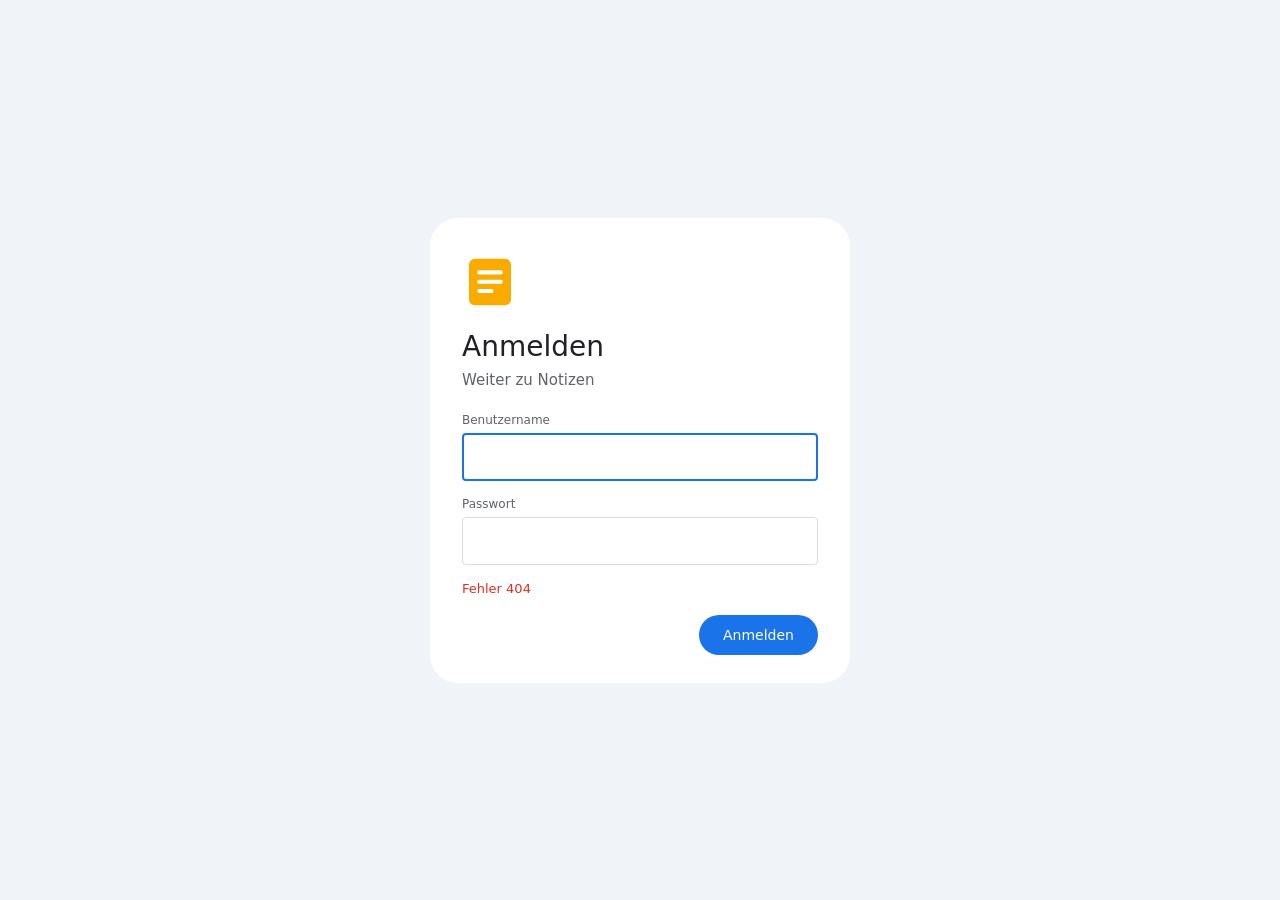
==== static/index.html @ 04e2d94e "added v0.0.1" ====
<!doctype html>
<html lang="de">
<head>
  <meta charset="utf-8">
  <meta name="viewport" content="width=device-width, initial-scale=1, viewport-fit=cover">
  <meta name="color-scheme" content="light dark">
  <meta name="theme-color" content="#ffffff">
  <title>Notizen</title>
  <link rel="icon" href="/static/logo.svg" type="image/svg+xml">
  <link rel="stylesheet" href="/static/style.css">
  <script src="/static/app.js" defer></script>
</head>
<body>
  <!-- Anmeldung -->
  <div id="login" class="login hidden">
    <form id="login-form" class="login-card" autocomplete="on" novalidate>
      <img src="/static/logo.svg" alt="" width="56" height="56">
      <h1>Anmelden</h1>
      <p class="login-sub">Weiter zu Notizen</p>
      <label class="field">
        <span>Benutzername</span>
        <input id="login-user" name="username" autocomplete="username" autocapitalize="none" spellcheck="false" required maxlength="64">
      </label>
      <label class="field">
        <span>Passwort</span>
        <input id="login-pass" name="password" type="password" autocomplete="current-password" required maxlength="1024">
      </label>
      <div id="login-error" class="form-error" role="alert"></div>
      <div class="login-actions">
        <button type="submit" class="btn-primary" id="login-submit">Anmelden</button>
      </div>
    </form>
  </div>

  <!-- Anwendung -->
  <div id="app" class="hidden">
    <header class="topbar" id="topbar">
      <div class="topbar-left">
        <button id="menu-btn" class="icon-btn" type="button" title="Hauptmenü" aria-label="Hauptmenü"></button>
        <div class="brand">
          <img id="brand-logo" src="/static/logo.svg" alt="" width="40" height="40">
          <span id="brand-title">Notizen</span>
        </div>
      </div>
      <div class="search" id="search">
        <button class="icon-btn" id="search-icon" type="button" title="Suchen" aria-label="Suchen"></button>
        <input id="search-input" type="search" placeholder="Suchen" autocomplete="off" aria-label="Notizen durchsuchen">
        <button class="icon-btn hidden" id="search-clear" type="button" title="Suche löschen" aria-label="Suche löschen"></button>
      </div>
      <div class="topbar-right">
        <button id="refresh-btn" class="icon-btn" type="button" title="Aktualisieren" aria-label="Aktualisieren"></button>
        <button id="layout-btn" class="icon-btn" type="button"></button>
        <button id="theme-btn" class="icon-btn" type="button"></button>
        <button id="account-btn" class="avatar" type="button" aria-label="Konto"></button>
      </div>
    </header>

    <nav id="sidebar" class="sidebar" aria-label="Navigation"></nav>
    <div id="sidebar-scrim" class="scrim"></div>

    <main id="main" class="main">
      <div id="composer-wrap" class="composer-wrap"></div>
      <div id="notice"></div>
      <div id="notes-area"></div>
    </main>
  </div>

  <div id="modal-root"></div>
  <div id="popover" class="popover hidden"></div>
  <div id="snackbar" class="snackbar" role="status" aria-live="polite"></div>
</body>
</html>
---- static/style.css ----
/* Notizen – Material-Design-Stil angelehnt an Google Notizen */

*, *::before, *::after { box-sizing: border-box; }

:root {
  --bg: #ffffff;
  --fg: #202124;
  --fg-2: #5f6368;
  --border: #e0e0e0;
  --border-strong: #dadce0;
  --hover: rgba(95, 99, 104, .157);
  --hover-soft: rgba(95, 99, 104, .078);
  --nav-active: #feefc3;
  --search-bg: #f1f3f4;
  --popover-bg: #ffffff;
  --scrim: rgba(229, 229, 229, .75);
  --chip-bg: rgba(0, 0, 0, .08);
  --chip-x-bg: rgba(0, 0, 0, .12);
  --accent: #1a73e8;
  --btn-bg: #1a73e8;
  --btn-fg: #ffffff;
  --error: #d93025;
  --selected: #a142f4;
  --login-bg: #f0f4f9;
  --snack-bg: #323232;
  --snack-fg: #ffffff;
  --snack-action: #fbbc04;
  --shadow-1: 0 1px 2px 0 rgba(60, 64, 67, .302), 0 1px 3px 1px rgba(60, 64, 67, .149);
  --shadow-2: 0 1px 2px 0 rgba(60, 64, 67, .302), 0 2px 6px 2px rgba(60, 64, 67, .149);
  --shadow-3: 0 1px 3px 0 rgba(60, 64, 67, .302), 0 4px 8px 3px rgba(60, 64, 67, .149);

  --c-default: #ffffff;
  --c-red: #faafa8;
  --c-orange: #f39f76;
  --c-yellow: #fff8b8;
  --c-green: #e2f6d3;
  --c-teal: #b4ddd3;
  --c-blue: #d4e4ed;
  --c-darkblue: #aeccdc;
  --c-purple: #d3bfdb;
  --c-pink: #f6e2dd;
  --c-brown: #e9e3d4;
  --c-gray: #efeff1;
  color-scheme: light;
}

:root[data-theme="dark"] {
  --bg: #202124;
  --fg: #e8eaed;
  --fg-2: #9aa0a6;
  --border: #5f6368;
  --border-strong: #5f6368;
  --hover: rgba(154, 160, 166, .157);
  --hover-soft: rgba(154, 160, 166, .078);
  --nav-active: #41331c;
  --search-bg: #525355;
  --popover-bg: #2d2e30;
  --scrim: rgba(0, 0, 0, .6);
  --chip-bg: rgba(255, 255, 255, .1);
  --chip-x-bg: rgba(255, 255, 255, .16);
  --accent: #8ab4f8;
  --btn-bg: #8ab4f8;
  --btn-fg: #202124;
  --error: #f28b82;
  --selected: #a142f4;
  --login-bg: #131314;
  --snack-bg: #e8eaed;
  --snack-fg: #202124;
  --snack-action: #1a73e8;
  --shadow-1: 0 1px 2px 0 rgba(0, 0, 0, .6), 0 1px 3px 1px rgba(0, 0, 0, .3);
  --shadow-2: 0 1px 2px 0 rgba(0, 0, 0, .6), 0 2px 6px 2px rgba(0, 0, 0, .3);
  --shadow-3: 0 1px 3px 0 rgba(0, 0, 0, .6), 0 4px 8px 3px rgba(0, 0, 0, .3);

  --c-default: #202124;
  --c-red: #77172e;
  --c-orange: #692b17;
  --c-yellow: #7c4a03;
  --c-green: #264d3b;
  --c-teal: #0c625d;
  --c-blue: #256377;
  --c-darkblue: #284255;
  --c-purple: #472e5b;
  --c-pink: #6c394f;
  --c-brown: #4b443a;
  --c-gray: #232427;
  color-scheme: dark;
}

[data-color="default"]  { --note-bg: var(--c-default); }
[data-color="red"]      { --note-bg: var(--c-red); }
[data-color="orange"]   { --note-bg: var(--c-orange); }
[data-color="yellow"]   { --note-bg: var(--c-yellow); }
[data-color="green"]    { --note-bg: var(--c-green); }
[data-color="teal"]     { --note-bg: var(--c-teal); }
[data-color="blue"]     { --note-bg: var(--c-blue); }
[data-color="darkblue"] { --note-bg: var(--c-darkblue); }
[data-color="purple"]   { --note-bg: var(--c-purple); }
[data-color="pink"]     { --note-bg: var(--c-pink); }
[data-color="brown"]    { --note-bg: var(--c-brown); }
[data-color="gray"]     { --note-bg: var(--c-gray); }

html, body { margin: 0; min-height: 100%; }
body {
  font-family: Roboto, "Segoe UI", system-ui, -apple-system, "Helvetica Neue", Arial, sans-serif;
  font-size: 14px;
  background: var(--bg);
  color: var(--fg);
  -webkit-font-smoothing: antialiased;
  -webkit-tap-highlight-color: transparent;
}
body.modal-open { overflow: hidden; }
.hidden { display: none !important; }
button, input, textarea { font: inherit; color: inherit; }
.icon { fill: currentColor; display: block; flex: none; }

/* ---------- Buttons ---------- */
.icon-btn {
  width: 40px; height: 40px; flex: none;
  display: inline-flex; align-items: center; justify-content: center;
  border: 0; border-radius: 50%; padding: 0;
  background: transparent; color: var(--fg-2); cursor: pointer;
  transition: background-color .15s, color .15s;
}
.icon-btn:hover, .icon-btn.active { background: var(--hover); color: var(--fg); }
.icon-btn:focus-visible, .text-btn:focus-visible, .nav-item:focus-visible { outline: 2px solid var(--accent); outline-offset: -2px; }
.icon-btn:disabled { opacity: .4; cursor: default; background: transparent; }

.text-btn {
  border: 0; background: transparent; border-radius: 4px;
  padding: 8px 24px; font-weight: 500; letter-spacing: .25px;
  cursor: pointer; color: var(--fg);
}
.text-btn:hover { background: var(--hover-soft); }
.text-btn.primary { color: var(--accent); }

.btn-primary {
  border: 0; border-radius: 20px; height: 40px; padding: 0 24px;
  background: var(--btn-bg); color: var(--btn-fg); font-weight: 500; cursor: pointer;
}
.btn-primary:hover { box-shadow: var(--shadow-1); }
.btn-primary:disabled { opacity: .6; cursor: default; }

/* ---------- Anmeldung ---------- */
.login {
  min-height: 100vh; min-height: 100dvh; display: flex; align-items: center; justify-content: center;
  padding: 24px 16px; background: var(--login-bg);
}
.login-card {
  width: 100%; max-width: 420px; background: var(--bg); border-radius: 28px;
  padding: 36px 32px 28px; display: flex; flex-direction: column; gap: 16px;
}
.login-card h1 { margin: 4px 0 0; font-size: 28px; font-weight: 400; }
.login-sub { margin: -8px 0 8px; color: var(--fg-2); font-size: 15px; }
.field { display: flex; flex-direction: column; gap: 6px; font-size: 12px; color: var(--fg-2); font-weight: 500; }
.field input {
  height: 48px; border: 1px solid var(--border-strong); border-radius: 4px; padding: 0 14px;
  font-size: 16px; background: transparent; color: var(--fg); outline: none;
}
.field input:focus { border: 2px solid var(--accent); padding: 0 13px; }
.form-error { color: var(--error); font-size: 13px; min-height: 18px; }
.login-actions { display: flex; justify-content: flex-end; }

/* ---------- Kopfleiste ---------- */
.topbar {
  position: fixed; inset: 0 0 auto 0; z-index: 30; height: 64px;
  display: flex; align-items: center; gap: 4px; padding: 8px;
  background: var(--bg); border-bottom: 1px solid var(--border);
  transition: box-shadow .2s;
}
.topbar.scrolled { box-shadow: var(--shadow-2); border-bottom-color: transparent; }
.topbar-left { display: flex; align-items: center; flex: none; min-width: 232px; padding-right: 30px; }
#menu-btn { width: 48px; height: 48px; margin: 0 4px; }
.brand { display: flex; align-items: center; gap: 4px; padding-left: 4px; min-width: 0; }
.brand img { width: 40px; height: 40px; }
#brand-title { font-size: 22px; line-height: 24px; color: var(--fg-2); padding-left: 4px; white-space: nowrap; overflow: hidden; text-overflow: ellipsis; }
.search {
  flex: 1 1 auto; min-width: 0; max-width: 720px; height: 48px; display: flex; align-items: center;
  padding: 0 4px; border-radius: 8px; background: var(--search-bg);
  transition: background-color .15s, box-shadow .15s;
}
.search:focus-within { background: var(--bg); box-shadow: var(--shadow-1); }
.search input {
  flex: 1; min-width: 0; height: 100%; border: 0; outline: 0; background: transparent;
  font-size: 16px; padding: 0 8px; color: var(--fg);
}
.search input::placeholder { color: var(--fg-2); }
.search input::-webkit-search-cancel-button { display: none; }
.topbar-right { flex: none; display: flex; align-items: center; gap: 2px; margin-left: auto; padding-left: 16px; }
.avatar {
  width: 32px; height: 32px; border-radius: 50%; border: 0; margin: 0 8px 0 16px;
  display: inline-flex; align-items: center; justify-content: center;
  color: #fff; font-weight: 500; font-size: 15px; cursor: pointer; flex: none;
}
.avatar.big { width: 64px; height: 64px; font-size: 28px; margin: 0; cursor: default; }
.avatar:focus-visible { outline: 2px solid var(--accent); outline-offset: 2px; }
#refresh-btn.spin .icon { animation: spin .8s linear infinite; }
@keyframes spin { to { transform: rotate(360deg); } }

/* ---------- Seitenleiste ---------- */
.sidebar {
  position: fixed; top: 64px; bottom: 0; left: 0; z-index: 20; width: 280px;
  padding: 8px 0; overflow: hidden auto; background: var(--bg);
  transition: width .2s ease, box-shadow .2s, transform .2s;
}
.nav-item {
  display: flex; align-items: center; width: 100%; height: 48px;
  padding: 0 12px 0 24px; border: 0; border-radius: 0 25px 25px 0;
  background: transparent; color: var(--fg); cursor: pointer;
  font-size: 14px; font-weight: 500; letter-spacing: .25px; text-align: left;
  transition: background-color .15s, width .2s, margin .2s, border-radius .2s;
}
.nav-item .icon { color: var(--fg-2); margin-right: 32px; }
.nav-item:hover { background: var(--hover-soft); }
.nav-item.active { background: var(--nav-active); }
.nav-item.active .icon { color: var(--fg); }
.nav-label { overflow: hidden; text-overflow: ellipsis; white-space: nowrap; }
.scrim { display: none; }

#app { padding-top: 64px; }
.main { margin-left: 280px; padding: 32px 16px 96px; min-width: 0; transition: margin-left .2s; }

@media (min-width: 721px) {
  body.nav-collapsed .sidebar { width: 80px; }
  body.nav-collapsed .sidebar:hover { width: 280px; box-shadow: var(--shadow-2); }
  body.nav-collapsed .main { margin-left: 80px; }
  body.nav-collapsed .sidebar:not(:hover) .nav-item { width: 48px; margin-left: 12px; padding: 0 12px; border-radius: 24px; }
  body.nav-collapsed .sidebar:not(:hover) .nav-item .icon { margin-right: 0; }
  body.nav-collapsed .sidebar:not(:hover) .nav-label { display: none; }
}

/* ---------- Eingabefeld "Notiz schreiben" ---------- */
.composer-wrap { max-width: 600px; margin: 0 auto 32px; }
.composer { border-radius: 8px; box-shadow: var(--shadow-2); background: var(--bg); }
.composer.collapsed { display: flex; align-items: center; height: 46px; padding-right: 4px; }
.composer-placeholder {
  flex: 1; height: 100%; border: 0; background: transparent; text-align: left; cursor: text;
  padding: 0 16px; font-size: 16px; font-weight: 500; color: var(--fg-2); letter-spacing: .1px;
}

/* ---------- Notizraster ---------- */
.notes-section { width: fit-content; max-width: 100%; margin: 0 auto 24px; }
.notes-section.fluid { width: 100%; }
.notes-section.list { width: 100%; max-width: 600px; }
.section-title {
  margin: 0 0 8px; padding-left: 8px; font-size: 11px; font-weight: 500;
  letter-spacing: .8px; text-transform: uppercase; color: var(--fg-2);
}
.grid { display: flex; align-items: flex-start; justify-content: center; gap: 16px; }
.grid .col { width: 240px; min-width: 0; display: flex; flex-direction: column; gap: 16px; }
.notes-section.fluid .grid, .notes-section.fluid .grid .col { gap: 8px; }
.notes-section.fluid .grid .col { flex: 1 1 0; width: auto; }
.notes-section.list .grid .col { width: 100%; }

.note {
  position: relative; overflow: hidden; outline: none;
  border: 1px solid var(--border); border-radius: 8px;
  background: var(--note-bg, var(--bg)); color: var(--fg);
  overflow-wrap: anywhere; cursor: default;
  transition: box-shadow .2s, border-color .2s, opacity .2s;
}
.note:not([data-color="default"]) { border-color: transparent; }
.note:hover, .note:focus-visible, .note:has(.active) { box-shadow: var(--shadow-1); }
.note.editing { opacity: 0; }
.note.dragging { opacity: .35; }
.note.drop-target { box-shadow: 0 0 0 2px var(--selected); }
.note-title { padding: 12px 40px 0 16px; font-size: 16px; font-weight: 500; line-height: 1.5rem; white-space: pre-wrap; }
.note-text {
  padding: 12px 16px 4px; font-size: 14px; line-height: 1.25rem; white-space: pre-wrap;
  max-height: 25rem; overflow: hidden;
}
.note-title + .note-text, .note-title + .note-list { padding-top: 4px; }
.note-text.big { font-size: 22px; line-height: 1.75rem; }
.note-text.empty-note { font-size: 22px; line-height: 1.75rem; color: var(--fg-2); }
.note:not(:has(.note-title)) > .note-text, .note:not(:has(.note-title)) > .note-list { padding-right: 40px; }
.note .pin-btn { position: absolute; top: 4px; right: 4px; opacity: 0; transition: opacity .2s; }
.note:hover .pin-btn, .note:focus-within .pin-btn { opacity: 1; }
.note-list { padding: 8px 16px 4px; font-size: 14px; line-height: 1.25rem; }
.li { display: flex; align-items: flex-start; min-height: 24px; padding: 2px 0; }
.li-check { border: 0; background: transparent; padding: 1px 6px 0 0; margin-left: -2px; color: var(--fg-2); cursor: pointer; }
.li-check:disabled { cursor: default; }
.li-text { flex: 1; min-width: 0; white-space: pre-wrap; padding-top: 1px; }
.li-more { color: var(--fg-2); padding-left: 24px; }
.li-done { color: var(--fg-2); font-size: 13px; padding: 6px 0 0 24px; }

.chips { display: flex; flex-wrap: wrap; gap: 6px; padding: 8px 16px 0; }
.chip {
  position: relative; display: inline-flex; align-items: center; max-width: 100%; height: 24px;
  padding: 0 10px; border-radius: 12px; background: var(--chip-bg);
  font-size: 11px; font-weight: 500; cursor: pointer; transition: padding .15s;
}
.chip-text { overflow: hidden; text-overflow: ellipsis; white-space: nowrap; }
.chip-x {
  position: absolute; right: 2px; width: 20px; height: 20px; padding: 0; border: 0; border-radius: 50%;
  display: none; align-items: center; justify-content: center;
  background: var(--chip-x-bg); color: var(--fg); cursor: pointer;
}
.chip:hover { padding-right: 26px; }
.chip:hover .chip-x { display: inline-flex; }

.note-toolbar { display: flex; gap: 0; padding: 4px 6px; opacity: 0; transition: opacity .2s; }
.note:hover .note-toolbar, .note:focus-within .note-toolbar, .note:has(.active) .note-toolbar { opacity: 1; }
.note-toolbar .icon-btn { width: 34px; height: 34px; }
.note-toolbar .icon { width: 18px; height: 18px; }

@media (hover: none) {
  .note-toolbar { display: none; }
  .note .pin-btn { opacity: 1; }
  .note .pin-btn:not(.on) { display: none; }
  .note { padding-bottom: 8px; }
}

.trash-notice {
  display: flex; flex-wrap: wrap; align-items: center; justify-content: center; gap: 8px 16px;
  margin: 0 0 32px; font-size: 17px; font-style: italic; text-align: center;
}
.empty { display: flex; flex-direction: column; align-items: center; margin-top: 16vh; text-align: center; padding: 0 16px; }
.empty .icon { width: 120px; height: 120px; color: var(--fg); opacity: .1; }
.empty p { margin: 20px 0 0; font-size: 22px; color: var(--fg-2); }

/* ---------- Editor (Modal und Eingabefeld) ---------- */
.editor { display: flex; flex-direction: column; border-radius: 8px; background: var(--note-bg, var(--bg)); color: var(--fg); min-height: 0; }
.editor-scroll { overflow-y: auto; min-height: 0; }
.editor-modal .editor-scroll { max-height: calc(100vh - 140px); max-height: calc(100dvh - 140px); }
.ed-head { display: flex; align-items: flex-start; padding: 10px 4px 0 16px; }
.ed-title, .ed-text, .ed-item-text {
  display: block; width: 100%; border: 0; outline: 0; background: transparent; resize: none;
  overflow: hidden; color: var(--fg); padding: 0;
}
.ed-title { flex: 1; font-size: 22px; line-height: 28px; padding: 6px 0; }
.composer .ed-title { font-size: 16px; font-weight: 500; line-height: 24px; }
.ed-title::placeholder, .ed-text::placeholder, .ed-add-input::placeholder { color: var(--fg-2); opacity: 1; }
.ed-pin .icon-btn { margin-left: 4px; }
.ed-text { font-size: 16px; line-height: 1.5rem; padding: 4px 16px 12px; min-height: 46px; }
.composer .ed-text { font-size: 14px; line-height: 1.25rem; }
.ed-list { padding: 2px 0; }
.ed-item, .ed-add {
  display: flex; align-items: flex-start; min-height: 36px; padding: 0 8px 0 16px;
  border-top: 1px solid transparent; border-bottom: 1px solid transparent;
}
.ed-item:focus-within, .ed-add:focus-within { border-color: var(--border); }
.ed-check { border: 0; background: transparent; padding: 7px 10px 0 0; color: var(--fg-2); cursor: pointer; }
.ed-check:disabled { cursor: default; }
.ed-item-text { flex: 1; font-size: 15px; line-height: 1.375rem; padding: 7px 0; }
.ed-item.checked .ed-item-text { text-decoration: line-through; color: var(--fg-2); }
.ed-item-del { width: 32px; height: 32px; margin-top: 2px; opacity: 0; }
.ed-item:hover .ed-item-del, .ed-item:focus-within .ed-item-del { opacity: 1; }
.ed-add { align-items: center; color: var(--fg-2); }
.ed-add .icon { margin-right: 10px; }
.ed-add-input { flex: 1; border: 0; outline: 0; background: transparent; font-size: 15px; height: 36px; padding: 0; color: var(--fg); }
.ed-divider { border-top: 1px solid var(--border); margin: 6px 16px; }
.ed-done-toggle {
  display: flex; align-items: center; gap: 8px; width: 100%; padding: 6px 16px;
  border: 0; background: transparent; color: var(--fg-2); cursor: pointer; font-size: 14px; text-align: left;
}
.ed-done-toggle .icon { transform: rotate(-90deg); transition: transform .15s; }
.ed-done-toggle.open .icon { transform: none; }
.ed-chips .chips { padding: 4px 16px 6px; }
.ed-meta { padding: 4px 16px 6px; text-align: right; font-size: 12px; color: var(--fg-2); }
.ed-meta:empty { display: none; }
.ed-toolbar { display: flex; align-items: center; justify-content: space-between; padding: 4px 8px 4px 6px; gap: 8px; }
.ed-tools { display: flex; align-items: center; gap: 0; flex-wrap: wrap; }
.ed-tools .icon-btn { width: 34px; height: 34px; }
.ed-tools .icon { width: 18px; height: 18px; }
.ed-close { padding: 8px 24px; }

/* ---------- Modale Dialoge ---------- */
.modal-backdrop {
  position: fixed; inset: 0; z-index: 50; display: flex; align-items: center; justify-content: center;
  padding: 16px; background: var(--scrim); opacity: 0; transition: opacity .15s;
}
.modal-backdrop.open { opacity: 1; }
.modal {
  width: 600px; max-width: 100%; max-height: 100%; display: flex; flex-direction: column;
  border-radius: 8px; overflow: hidden; background: var(--bg); box-shadow: var(--shadow-3);
  transform: scale(.97); transition: transform .15s;
}
.modal-backdrop.open .modal { transform: none; }
.modal.small { width: auto; min-width: 300px; max-width: min(100%, 440px); background: var(--popover-bg); }
.dialog { display: flex; flex-direction: column; gap: 12px; padding: 24px 24px 12px; color: var(--fg); }
.dialog-title { margin: 0; font-size: 16px; font-weight: 500; }
.dialog-text { margin: 0; font-size: 14px; line-height: 1.5; }
.dialog-actions { display: flex; justify-content: flex-end; gap: 8px; margin: 8px -12px 0; }
.dialog .field input { height: 44px; }

.labels-dialog { width: 320px; max-width: 100%; padding: 16px 12px 8px; gap: 4px; }
.labels-dialog .dialog-title { padding: 0 4px 8px; }
.labels-row { display: flex; align-items: center; gap: 6px; height: 44px; }
.labels-row input {
  flex: 1; min-width: 0; height: 32px; border: 0; border-bottom: 1px solid transparent; outline: 0;
  background: transparent; font-size: 14px; font-weight: 500; color: var(--fg); padding: 0 4px;
}
.labels-row input:focus { border-bottom-color: var(--border-strong); }
.labels-row.new input { font-weight: 400; }
.labels-row.new { border-top: 1px solid transparent; border-bottom: 1px solid transparent; }
.labels-row.new:focus-within { border-color: var(--border); }
.labels-error { color: var(--error); font-size: 12px; padding: 0 8px; min-height: 0; }
.labels-error:empty { display: none; }
.labels-list { max-height: 50vh; overflow-y: auto; }
.labels-dialog .dialog-actions { border-top: 1px solid var(--border); margin: 8px -12px 0; padding: 8px 12px 0; }

/* ---------- Popover / Menüs ---------- */
.popover {
  position: fixed; z-index: 60; min-width: 0; max-width: calc(100vw - 16px); max-height: calc(100vh - 16px);
  overflow: auto; border-radius: 8px; background: var(--popover-bg); color: var(--fg); box-shadow: var(--shadow-2);
}
.palette { display: flex; flex-wrap: wrap; gap: 4px; padding: 8px; max-width: min(452px, calc(100vw - 16px)); }
.swatch {
  position: relative; width: 32px; height: 32px; padding: 0; border-radius: 50%;
  border: 2px solid transparent; background: var(--note-bg); cursor: pointer;
  display: flex; align-items: center; justify-content: center; color: var(--fg-2);
}
.swatch[data-color="default"] { border-color: var(--border-strong); }
.swatch:hover { border-color: var(--fg); }
.swatch.selected { border-color: var(--selected); }
.swatch-check {
  position: absolute; top: -5px; right: -5px; width: 16px; height: 16px; border-radius: 50%;
  display: flex; align-items: center; justify-content: center; background: var(--selected); color: #fff;
}
.menu { padding: 6px 0; min-width: 180px; }
.menu-item {
  display: block; width: 100%; min-height: 34px; padding: 6px 16px 6px 18px;
  border: 0; background: transparent; text-align: left; font-size: 14px; color: var(--fg); cursor: pointer;
}
.menu-item:hover, .menu-item:focus-visible { background: var(--hover-soft); outline: none; }
.label-picker { width: 240px; padding: 12px 0 6px; }
.popover-title { padding: 0 12px; font-size: 14px; }
.label-picker-search { display: flex; align-items: center; gap: 4px; margin: 4px 12px; color: var(--fg-2); }
.label-picker-search input { flex: 1; min-width: 0; border: 0; outline: 0; background: transparent; font-size: 13px; padding: 6px 0; color: var(--fg); }
.label-picker-list { max-height: 260px; overflow-y: auto; }
.check-row, .create-row {
  display: flex; align-items: center; gap: 10px; width: 100%; padding: 5px 12px;
  border: 0; background: transparent; text-align: left; font-size: 13px; color: var(--fg); cursor: pointer;
}
.check-row .icon, .create-row .icon { color: var(--fg-2); }
.check-row:hover, .create-row:hover { background: var(--hover-soft); }
.check-row span { overflow: hidden; text-overflow: ellipsis; white-space: nowrap; }
.create-row { border-top: 1px solid var(--border); margin-top: 4px; padding-top: 8px; }
.account-pop { min-width: 260px; }
.account-head { display: flex; flex-direction: column; align-items: center; gap: 10px; padding: 20px 16px 12px; border-bottom: 1px solid var(--border); }
.account-name { font-size: 16px; font-weight: 500; }

/* ---------- Snackbar ---------- */
.snackbar {
  position: fixed; left: 24px; bottom: 24px; z-index: 70; min-width: 288px; max-width: 568px;
  display: flex; align-items: center; gap: 4px; padding: 4px 8px 4px 24px;
  border-radius: 4px; background: var(--snack-bg); color: var(--snack-fg); box-shadow: var(--shadow-3);
  font-size: 14px; opacity: 0; transform: translateY(24px); pointer-events: none;
  transition: opacity .2s, transform .2s;
}
.snackbar.show { opacity: 1; transform: none; pointer-events: auto; }
.snack-text { flex: 1; padding: 10px 0; }
.snack-action {
  border: 0; background: transparent; color: var(--snack-action); font-weight: 500;
  padding: 8px; border-radius: 4px; cursor: pointer;
}
.snack-action:hover { background: rgba(127, 127, 127, .15); }
.snackbar .icon-btn { color: var(--snack-fg); width: 36px; height: 36px; }
.snackbar .icon-btn:hover { background: rgba(127, 127, 127, .2); }

/* ---------- Mobil ---------- */
@media (max-width: 720px) {
  .topbar-left { min-width: 0; padding-right: 4px; }
  #menu-btn { margin: 0; }
  .sidebar { transform: translateX(-100%); box-shadow: none; }
  body.nav-open .sidebar { transform: none; box-shadow: var(--shadow-3); }
  body.nav-open .scrim { display: block; position: fixed; inset: 64px 0 0 0; z-index: 15; background: var(--scrim); }
  .main { margin-left: 0; padding: 16px 8px 96px; }
  #layout-btn { display: none; }
  .composer-wrap { margin-bottom: 20px; }
}
@media (max-width: 560px) {
  .brand { display: none; }
  #refresh-btn, #theme-btn { display: none; }
  .avatar { margin: 0 4px 0 8px; }
  .topbar-right { padding-left: 4px; }
  .modal-backdrop:has(.editor-modal) { padding: 0; }
  .modal.editor-modal { width: 100%; height: 100%; border-radius: 0; }
  .editor-modal .editor { height: 100%; border-radius: 0; }
  .editor-modal .editor-scroll { flex: 1; max-height: none; }
  .snackbar { left: 8px; right: 8px; bottom: 8px; min-width: 0; }
}
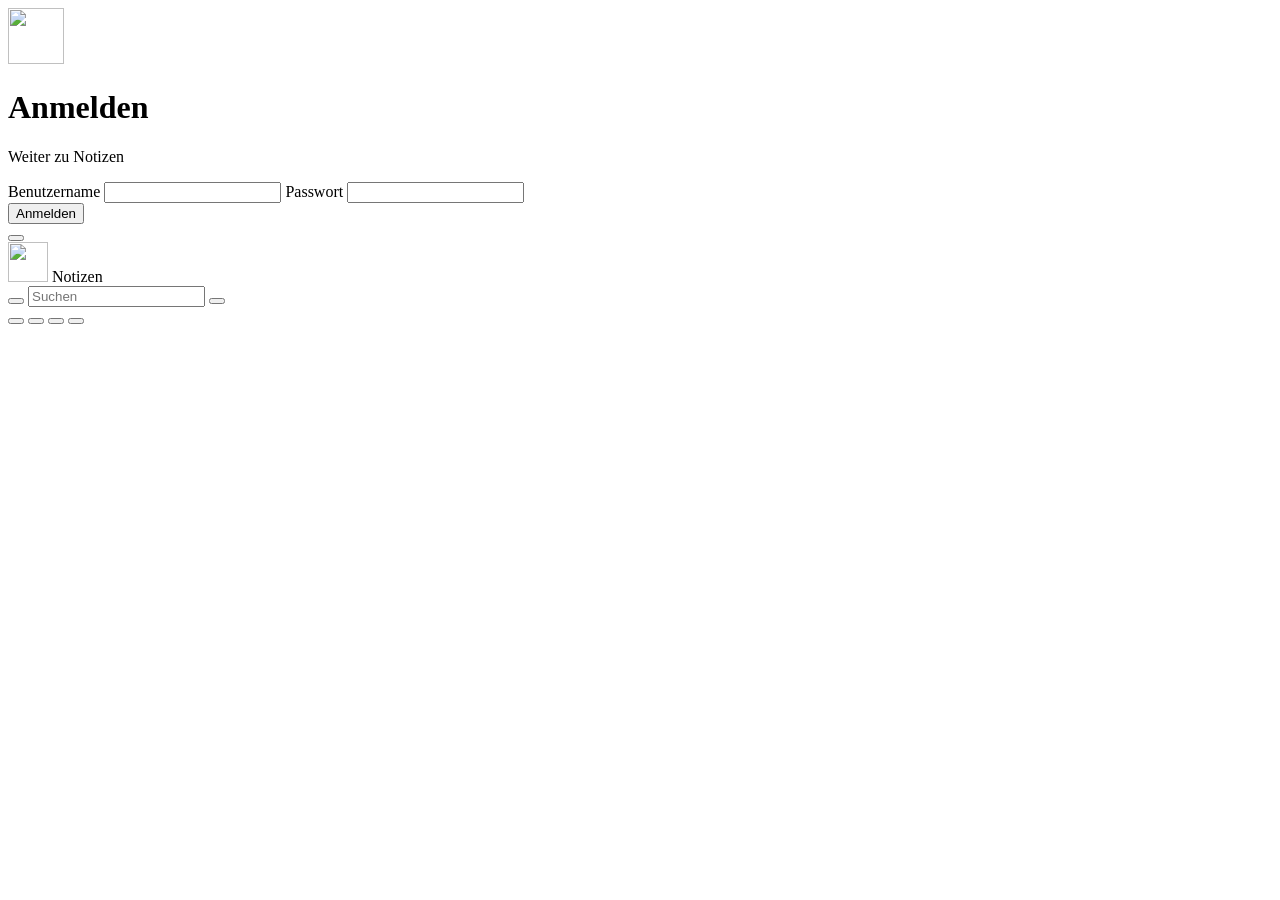
==== commit 993680df: "Refactor API endpoint paths to be relative - Updated all API calls in the JavaScript files to use re" ====
--- a/static/index.html
+++ b/static/index.html
@@ -2,19 +2,22 @@
 <html lang="de">
 <head>
   <meta charset="utf-8">
-  <meta name="viewport" content="width=device-width, initial-scale=1, viewport-fit=cover">
+  <meta name="viewport" content="width=device-width, initial-scale=1, viewport-fit=cover, interactive-widget=resizes-content">
+  <meta http-equiv="Cache-Control" content="no-cache, no-store, must-revalidate">
+  <meta http-equiv="Pragma" content="no-cache">
+  <meta http-equiv="Expires" content="0">
   <meta name="color-scheme" content="light dark">
   <meta name="theme-color" content="#ffffff">
   <title>Notizen</title>
-  <link rel="icon" href="/static/logo.svg" type="image/svg+xml">
-  <link rel="stylesheet" href="/static/style.css">
-  <script src="/static/app.js" defer></script>
+  <link rel="icon" href="static/logo.svg" type="image/svg+xml">
+  <link rel="stylesheet" href="static/style.css">
+  <script type="module" src="static/js/app.js"></script>
 </head>
 <body>
   <!-- Anmeldung -->
   <div id="login" class="login hidden">
     <form id="login-form" class="login-card" autocomplete="on" novalidate>
-      <img src="/static/logo.svg" alt="" width="56" height="56">
+      <img src="static/logo.svg" alt="" width="56" height="56">
       <h1>Anmelden</h1>
       <p class="login-sub">Weiter zu Notizen</p>
       <label class="field">
@@ -38,21 +41,23 @@
       <div class="topbar-left">
         <button id="menu-btn" class="icon-btn" type="button" title="Hauptmenü" aria-label="Hauptmenü"></button>
         <div class="brand">
-          <img id="brand-logo" src="/static/logo.svg" alt="" width="40" height="40">
+          <img id="brand-logo" src="static/logo.svg" alt="" width="40" height="40">
           <span id="brand-title">Notizen</span>
         </div>
       </div>
-      <div class="search" id="search">
+      <div class="search" id="search" role="search">
         <button class="icon-btn" id="search-icon" type="button" title="Suchen" aria-label="Suchen"></button>
-        <input id="search-input" type="search" placeholder="Suchen" autocomplete="off" aria-label="Notizen durchsuchen">
+        <span id="search-chip" class="search-chip hidden"></span>
+        <input id="search-input" type="search" placeholder="Suchen" autocomplete="off" aria-label="Notizen durchsuchen" enterkeyhint="search">
         <button class="icon-btn hidden" id="search-clear" type="button" title="Suche löschen" aria-label="Suche löschen"></button>
       </div>
       <div class="topbar-right">
         <button id="refresh-btn" class="icon-btn" type="button" title="Aktualisieren" aria-label="Aktualisieren"></button>
         <button id="layout-btn" class="icon-btn" type="button"></button>
-        <button id="theme-btn" class="icon-btn" type="button"></button>
-        <button id="account-btn" class="avatar" type="button" aria-label="Konto"></button>
+        <button id="settings-btn" class="icon-btn" type="button" title="Einstellungen" aria-label="Einstellungen"></button>
+        <button id="account-btn" class="account-btn" type="button" aria-label="Konto"></button>
       </div>
+      <div id="selbar" class="selbar" role="toolbar" aria-label="Auswahl"></div>
     </header>
 
     <nav id="sidebar" class="sidebar" aria-label="Navigation"></nav>
@@ -69,4 +74,4 @@
   <div id="popover" class="popover hidden"></div>
   <div id="snackbar" class="snackbar" role="status" aria-live="polite"></div>
 </body>
-</html>
+</html>
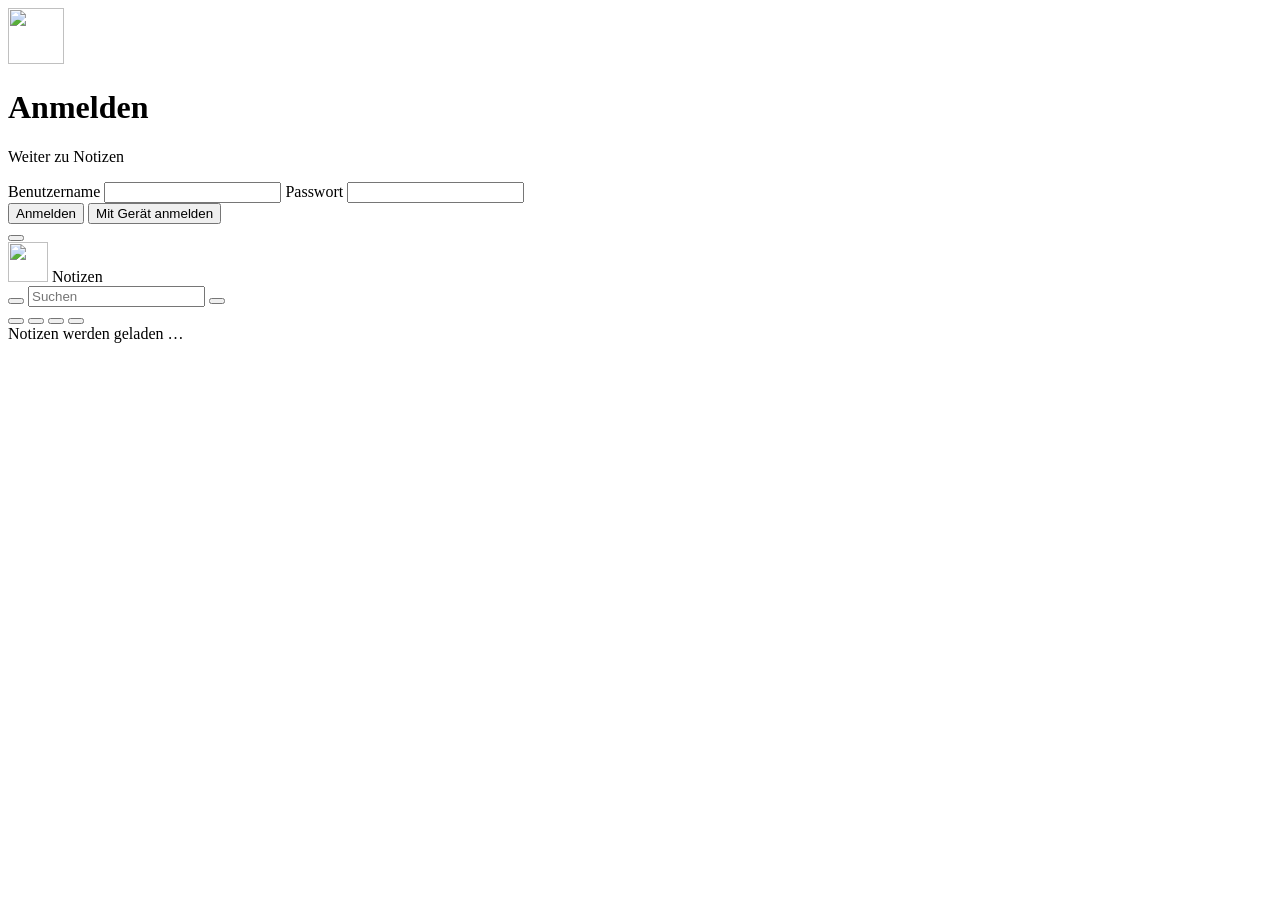
==== commit d03f5aec: "feat: add device login via QR code, session management, and magic link creation - Implemented QR cod" ====
--- a/static/index.html
+++ b/static/index.html
@@ -31,6 +31,7 @@
       <div id="login-error" class="form-error" role="alert"></div>
       <div class="login-actions">
         <button type="submit" class="btn-primary" id="login-submit">Anmelden</button>
+        <button type="button" class="text-btn" id="qr-login">Mit Gerät anmelden</button>
       </div>
     </form>
   </div>
@@ -66,6 +67,10 @@
     <main id="main" class="main">
       <div id="composer-wrap" class="composer-wrap"></div>
       <div id="notice"></div>
+      <div id="load-progress" class="load-progress hidden" role="status" aria-live="polite">
+        <div class="load-progress-label"><span id="load-progress-text">Notizen werden geladen …</span><span id="load-progress-count"></span></div>
+        <div class="load-progress-track"><div id="load-progress-bar"></div></div>
+      </div>
       <div id="notes-area"></div>
     </main>
   </div>
